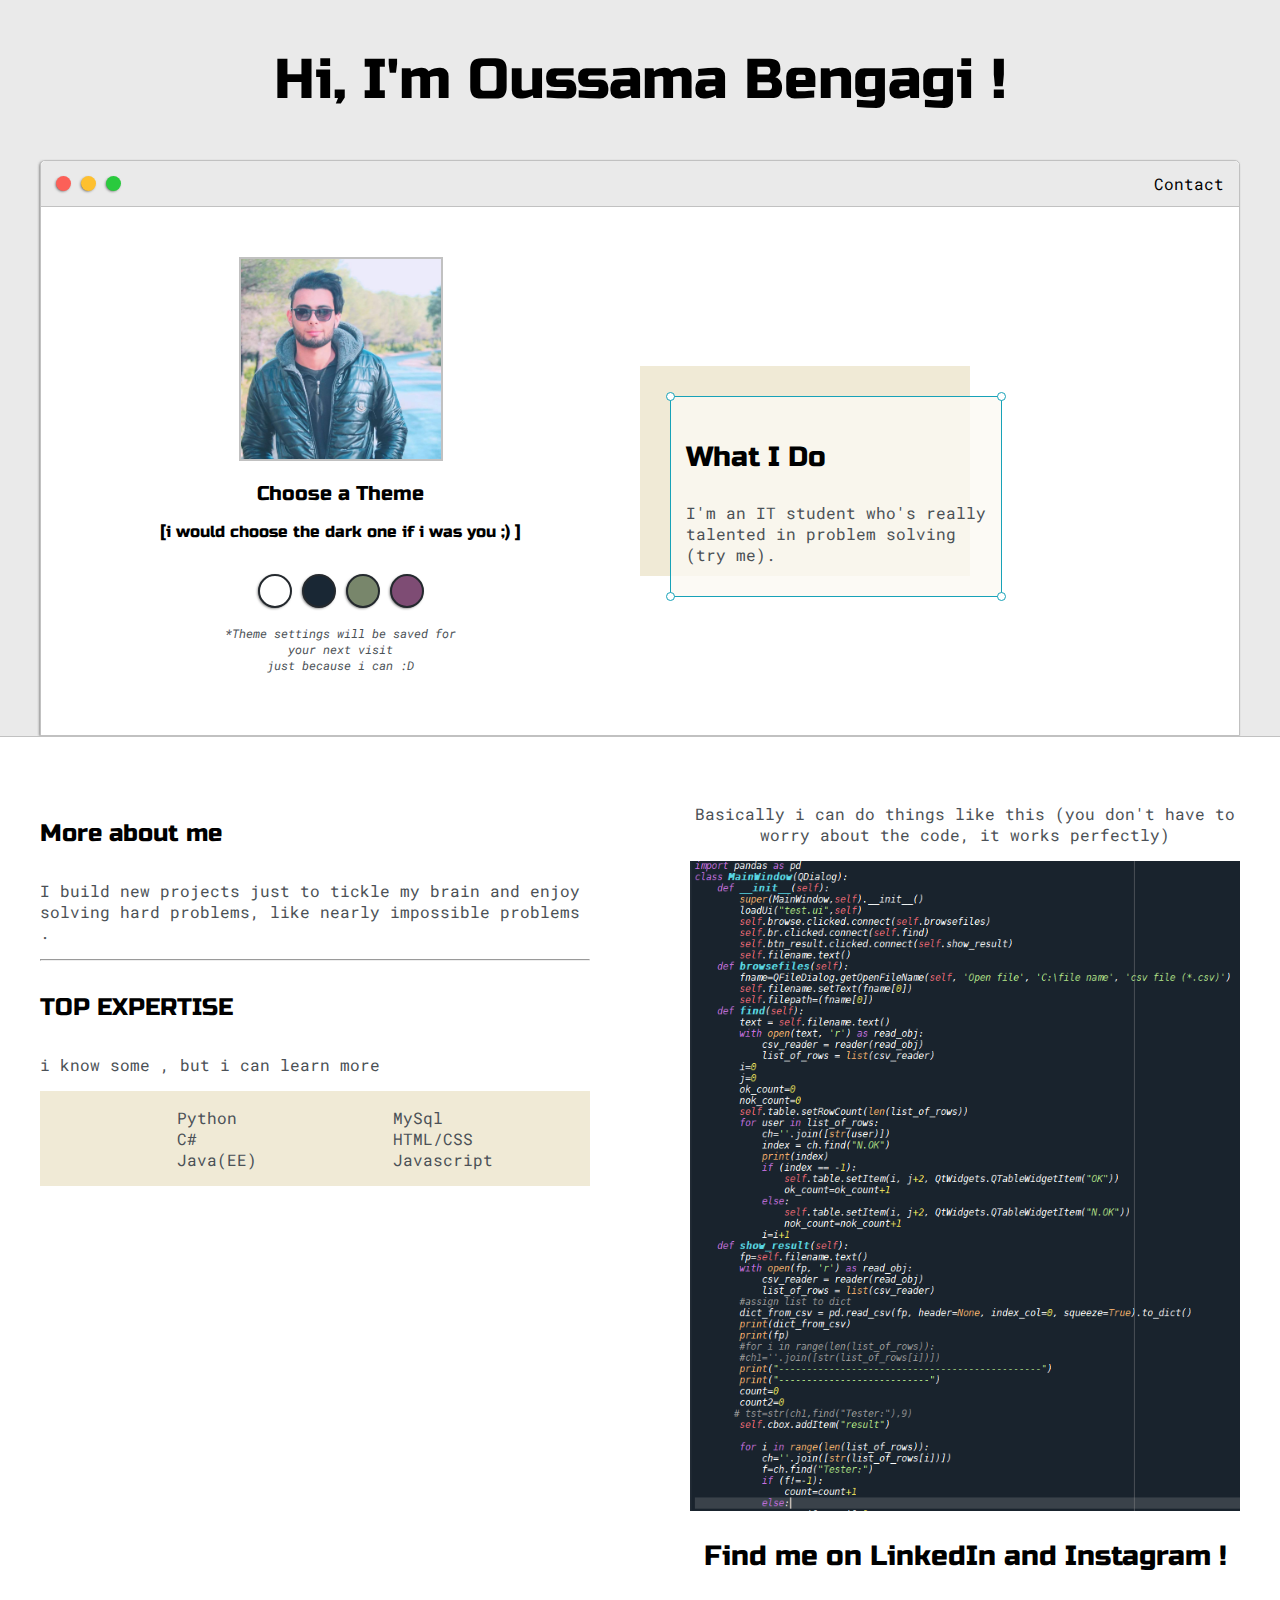
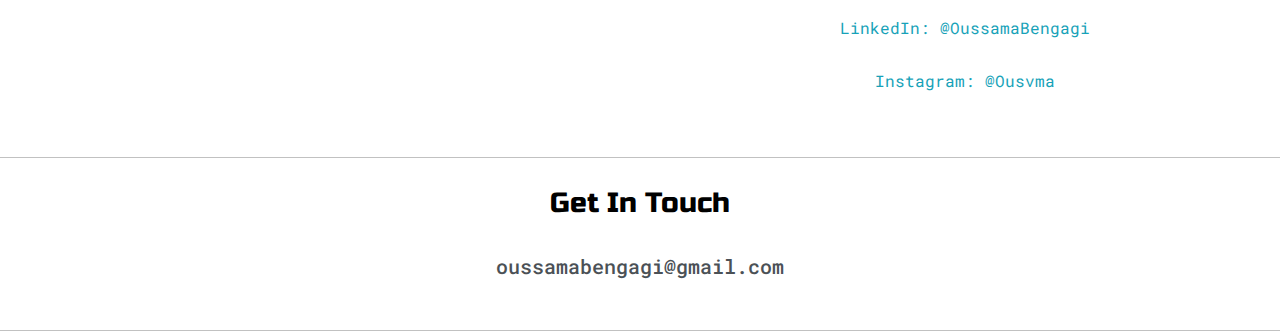
==== index.html @ fb8c793b "added display animation and delay" ====
<!DOCTYPE html>
<html>
<head>
	<title>Oussama</title>


	<meta name="viewport" content="width=device-width, initial-scale=1, maximum-scale=1, minimum-scale=1" />

	<link href="https://fonts.googleapis.com/css2?family=Russo+One&display=swap" rel="stylesheet">

	<link href="https://fonts.googleapis.com/css2?family=Roboto+Mono:wght@500&family=Russo+One&display=swap" rel="stylesheet">

	<link rel="stylesheet" type="text/css" href="default.css">
	<link rel="stylesheet" type="text/css" href="loading">
	<link id="theme-style" rel="stylesheet" type="text/css" href="">
</head>
<body>
	<div class="loading">
		<div class="circle"></div>
		<div class="circle"></div>
		<div class="circle"></div>
		<div class="circle"></div>
	  </div>

	<section class="s1">
		<div class="main-container">
			<div class="greeting-wrapper">
				<h1>Hi, I'm Oussama Bengagi !</h1>
			</div>


			<div class="intro-wrapper">
				<div class="nav-wrapper">

					
					<a href="index.html">
						<div class="dots-wrapper">
							<div id="dot-1" class="browser-dot"></div>
							<div id="dot-2" class="browser-dot"></div>
							<div id="dot-3" class="browser-dot"></div>
						</div>
					</a>
					

					<ul id="navigation">
						<li><a href="index.html#contact">Contact</a></li>

					</ul>
				</div>

				<div class="left-column">
					<img id="profile_pic" src="images/ouss.jpg">
					<h5 style="text-align: center;line-height: 0;">Choose a Theme </h5>
                    <h6 style="text-align: center;line-height: 0;"> [i would choose the dark one if i was you ;) ]</h6>

					<div id="theme-options-wrapper">
						<div data-mode="light" id="light-mode" class="theme-dot"></div>
						<div data-mode="blue" id="blue-mode" class="theme-dot"></div>
						<div data-mode="green" id="green-mode" class="theme-dot"></div>
						<div data-mode="purple" id="purple-mode" class="theme-dot"></div>
					</div>

					<p id="settings-note">*Theme settings will be saved for<br>your next visit<br>just because i can :D </p>
				</div>

				<div class="right-column">

					<div id="preview-shadow">
						<div id="preview">
							<div id="corner-tl" class="corner"></div>
							<div id="corner-tr" class="corner"></div>
							<h3>What I Do</h3>
							<p>I'm an IT student who's really talented in problem solving (try me).</p>
							<div id="corner-br" class="corner"></div>
							<div id="corner-bl" class="corner"></div>
						</div>
					</div>
				</div>
			</div>
		</div>
	</section>

	<section class="s2">
		<div class="main-container">

			<div class="about-wrapper">
				<div class="about-me">
					<h4>More about me</h4>

					<p>I build new projects just to tickle my brain and enjoy solving hard problems, like nearly impossible problems .</p>

					


					<hr>

					<h4>TOP EXPERTISE</h4>

					<p>i know some , but i can learn more  </p>

					<div id="skills">
						<ul>
							<li>Python</li>
							<li>C#</li>
							<li>Java(EE)</li>
							
						</ul>

						<ul>
							
							<li>MySql</li>
							
							
							<li>HTML/CSS</li>
                            <li>Javascript</li>
						</ul>

					</div>

				</div>


				
				<div class="social-links">
                    <p>Basically i can do things like this (you don't have to worry about the code, it works perfectly)</p>
					<img id="social_img" src="images/code.PNG">
					<h3>Find me on LinkedIn and Instagram !</h3>
					<p><a target="_blank" href="https://www.linkedin.com/in/oussamabengagi/"  >LinkedIn: @OussamaBengagi</a></p>
					<p><a target="_blank" href="https://instagram.com/ousvma">Instagram: @Ousvma</a></p>
				</div>
			</div>

		</div>
	</section>

	

	<section class="s2">
		<div class="main-container">
            <a name="contact"></a>
			<h3 style="text-align: center;">Get In Touch</h3>
            <h5><p style="text-align: center;">oussamabengagi@gmail.com</p></h5>
            <br>
		</div>
        
	</section> 

	<script type="text/javascript" src="script.js"></script>
	<script>
		let loader = document.querySelector('.loading');

		window.addEventListener('load',function()
		{
			//loader.style.display = 'none';
			loader.parentElement.removeChild(loader);
		});
	</script>
</body>
</html>
---- default.css ----
:root{
	--mainColor:#eaeaea;
	--secondaryColor:#fff;

	--borderColor:#c1c1c1;

	--mainText:black;
	--secondaryText:#4b5156;

	--themeDotBorder:#24292e;

	--previewBg:rgb(251, 249, 243, 0.8);
	--previewShadow:#f0ead6;


	--buttonColor:black;


}


html, body{
	padding: 0;
	margin: 0;
	scroll-behavior: smooth;
}

body *{
	transition: 0.3s;
}


h1, h2, h3, h4, h5, h6, strong{
	color: var(--mainText);
	font-family: 'Russo One', sans-serif;
	font-weight: 500;
}

p, li, span, label, input, textarea{
	color: var(--secondaryText);
	font-family: 'Roboto Mono', monospace;
}

a{
	text-decoration: none;
	color:#17a2b8;
}

ul{
	list-style: none;
}

h1 { font-size: 56px;}
h2 { font-size: 36px;}
h3 { font-size: 28px;}
h4 { font-size: 24px;}
h5 { font-size: 20px;}
h6 { font-size: 16px;}


.s1{
	background-color: var(--mainColor);
	border-bottom:1px solid var(--borderColor);
	overflow:auto;
}

.s2{
	background-color: var(--secondaryColor);
	border-bottom:1px solid var(--borderColor);
	overflow:auto;
}




.main-container{
	width: 1200px;
	margin: 0 auto;
}


.greeting-wrapper{
	display: grid;
	text-align: center;
	align-content: center;
	min-height: 10em;

}

.intro-wrapper{
	background-color: var(--secondaryColor);
	border:1px solid var(--borderColor);
	border-radius:5px 5px 0 0;


	-webkit-box-shadow: -1px 1px 3px -1px rgba(0,0,0,0.75);
	-moz-box-shadow: -1px 1px 3px -1px rgba(0,0,0,0.75);
	box-shadow: -1px 1px 3px -1px rgba(0,0,0,0.75);

	display: grid;
	grid-template-columns: 1fr 1fr;
	grid-template-areas: 
		'nav-wrapper nav-wrapper'
		'left-column right-column'
	;
}


.nav-wrapper{
	border-radius:5px 5px 0 0;
	grid-area:nav-wrapper;
	border-bottom: 1px solid var(--borderColor);
	display: flex;
	justify-content: space-between;
	align-items: center;
	background-color: var(--mainColor);
}

#navigation a{
	color:var(--mainText);
}


#navigation{
	margin:0;
	padding: 10px;
}

#navigation li{
	display: inline-block;
	margin-right: 5px;
	margin-left:5px;
}

.dots-wrapper{
	display: flex;
	padding: 10px;
}

#dot-1{
	background-color:  #FC6058;
}

#dot-2{
	background-color:  #FEC02F;
}

#dot-3{
	background-color:  #2ACA3E;
}

.browser-dot{
	background-color: black;
	height: 15px;
	width: 15px;
	border-radius: 50%;
	margin: 5px;

	-webkit-box-shadow: -1px 1px 3px -1px rgba(0,0,0,0.75);
	-moz-box-shadow: -1px 1px 3px -1px rgba(0,0,0,0.75);
	box-shadow: -1px 1px 3px -1px rgba(0,0,0,0.75);

}


.left-column{
	grid-area: left-column;
	padding-top:50px;
	padding-bottom: 50px;
}

#profile_pic{
	display: block;
	margin:0 auto;

	height: 200px;
	width: 200px;
	object-fit: cover;
	border:2px solid var(--borderColor);
}


#theme-options-wrapper{
	display: flex;
	justify-content: center;
}

.theme-dot{
	height: 30px;
	width: 30px;
	background-color: black;
	border-radius: 50%;

	margin: 5px;
	border:2px solid var(--themeDotBorder);

	-webkit-box-shadow: -1px 1px 3px -1px rgba(0,0,0,0.75);
	-moz-box-shadow: -1px 1px 3px -1px rgba(0,0,0,0.75);
	box-shadow: -1px 1px 3px -1px rgba(0,0,0,0.75);

	cursor: pointer;
}


.theme-dot:hover{
	border-width: 5px;
}


#light-mode{
	background-color: #fff;
}

#blue-mode{
	background-color: #192734;
}

#green-mode{
	background-color: #78866b;
}

#purple-mode{
	background-color: #7E4C74;
}

#settings-note{
	font-size: 12px;
	font-style: italic;
	text-align: center;
}

.right-column{
	grid-area: right-column;
	display: grid;
	align-content: center;

	padding-top: 50px;
	padding-bottom: 50px;
}


#preview-shadow{
	background-color: var(--previewShadow);
	max-width: 300px;
	height: 180px;
	padding-left: 30px;
	padding-top: 30px;
}

#preview{
	width: 300px;
	border:1.5px solid #17a2b8;
	background-color: var(--previewBg);
	padding:15px;
	position: relative;
}

.corner{
	width:7px;
	height: 7px;
	border-radius: 50%;
	border:1.5px solid #17a2b8;
	background-color: #fff;
	position: absolute;
}

#corner-tl{
	top:-5px;
	left: -5px
}

#corner-tr{
	top:-5px;
	right: -5px
}


#corner-br{
	bottom:-5px;
	right: -5px
}


#corner-bl{
	bottom:-5px;
	left: -5px
}

.about-wrapper{
	display: grid;
	grid-template-columns: repeat(auto-fit, minmax(320px, 1fr));
	padding-bottom: 50px;
	padding-top: 50px;
	gap:100px;
}


#skills{
	display: flex;
	justify-content: space-evenly;
	background-color: var(--previewShadow);
}

.social-links{
	display: grid;
	align-content: center;
	text-align: center;
}

#social_img{
	width: 100%;
}


.post-wrapper{
	display: grid;
	grid-template-columns: repeat(auto-fit, 320px);
	gap:20px;
	justify-content: center;
	padding-bottom: 50px;
}

.post{
	border:1px solid var(--borderColor);
	-webkit-box-shadow: -2px 7px 21px -9px rgba(0,0,0,0.75);
	-moz-box-shadow: -2px 7px 21px -9px rgba(0,0,0,0.75);
	box-shadow: -2px 7px 21px -9px rgba(0,0,0,0.75);
}

.thumbnail{
	display: block;
	width: 100%;
	height:180px;
	object-fit: cover;
}

.post-preview{
	background-color: #fff;
	padding:15px;
}

.post-title{
	color:black;
	margin: 0;
}

.post-intro{
	color:#4b5156;
	font-size: 14px;
}


#contact-form{
	display: block;
	max-width: 600px;
	margin: 0 auto;
	border: 1px solid var(--borderColor);
	padding: 15px;
	border-radius: 5px;
	background-color: var(--mainColor);
	margin-bottom: 50px;

}

#contact-form label{
	line-height: 2.7em;
}

#contact-form textarea{
	min-height: 100px;
	font-size: 14px;
}


.input-field{
	width: 100%;
	padding-top: 10px;
	padding-bottom:10px; 
	background-color: var(--secondaryColor);
	border-radius: 5px;
	border:1px solid var(--borderColor);
	font-size: 14px;
}


#submit-btn{
	margin-top: 10px;
	width: 100%;
	padding-top: 10px;
	padding-bottom:10px; 
	color: #fff;
	background-color: var(--buttonColor);
	border:none;
}


@media screen and (max-width: 1200px){
	.main-container{
		width: 95%;
	}

}

@media screen and (max-width: 800px){
	.intro-wrapper{
		grid-template-columns: 1fr;
		grid-template-areas: 
			'nav-wrapper'
			'left-column'
			'right-column'
		;
	}

	.right-column{
		justify-content: center;
	}

}

@media screen and (max-width: 400px){
	#preview-shadow{
		max-width: 280px;
		height: 180px;
		padding-left: 10px;
		padding-top: 10px;
	}

	#preview{
		width: 280px;

	}

}




.loading {
	position: absolute;
	top: 50%;
	left: 50%;
	transform: translate(-50%, -50%);
	width: 240px;
	
	animation-name: beesandbombs;
	animation-duration: 4s;
	animation-iteration-count: infinite;
	animation-timing-function: cubic-bezier(0.82, 0.01, 0.15, 1.01);
  }
  .loading .circle {
	position: relative;
	background: white;
	width: 100px;
	height: 100px;
	border-radius: 100%;
	margin: 10px;
	float: right;
	animation-name: beesandbombscircle;
	animation-duration: 4s;
	animation-iteration-count: infinite;
	animation-timing-function: cubic-bezier(0.82, 0.01, 0.15, 1.01);
  }
  .loading .circle:before {
	content: "";
	position: absolute;
	background: #2980b9;
	width: 50px;
	height: 50px;
	animation-name: beesandbombscirclebox;
	animation-duration: 4s;
	animation-iteration-count: infinite;
	animation-timing-function: cubic-bezier(0.82, 0.01, 0.15, 1.01);
  }
  .loading .circle:nth-child(1)::before {
	left: 0;
	bottom: 0;
	border-bottom-left-radius: 40px;
  }
  .loading .circle:nth-child(2)::before {
	right: 0;
	bottom: 0;
	border-bottom-right-radius: 40px;
  }
  .loading .circle:nth-child(3)::before {
	top: 0;
	left: 0;
	border-top-left-radius: 40px;
  }
  .loading .circle:nth-child(4)::before {
	top: 0;
	right: 0;
	border-top-right-radius: 40px;
  }
  .loading:before {
	content: "";
	position: absolute;
	width: 120px;
	height: 120px;
	background: #2980b9;
	top: 50%;
	left: 50%;
	z-index: 1;
	transform: translate(-50%, -50%);
	animation-name: beesandbombsrev;
	animation-duration: 4s;
	animation-iteration-count: infinite;
	animation-timing-function: cubic-bezier(0.82, 0.01, 0.15, 1.01);
  }
  @keyframes beesandbombs {
	0% {
	  transform: translate(-50%, -50%) rotate(0deg);
	}
	50% {
	  transform: translate(-50%, -50%) rotate(90deg);
	}
	100% {
	  transform: translate(-50%, -50%) rotate(0deg);
	}
  }
  @keyframes beesandbombsrev {
	0% {
	  transform: translate(-50%, -50%) rotate(0deg);
	}
	50% {
	  transform: translate(-50%, -50%) rotate(90deg);
	}
	52% {
	  visibility: hidden;
	}
	100% {
	  transform: translate(-50%, -50%) rotate(0deg);
	  visibility: hidden;
	}
  }
  @keyframes beesandbombscircle {
	0% {
	  transform: rotate(0deg);
	}
	50% {
	  transform: rotate(0deg);
	}
	100% {
	  transform: rotate(-360deg);
	}
  }
  @keyframes beesandbombscirclebox {
	0% {
	  visibility: hidden;
	}
	50% {
	  visibility: hidden;
	}
	51% {
	  visibility: visible;
	}
	100% {
	  visibility: visible;
	}
  }
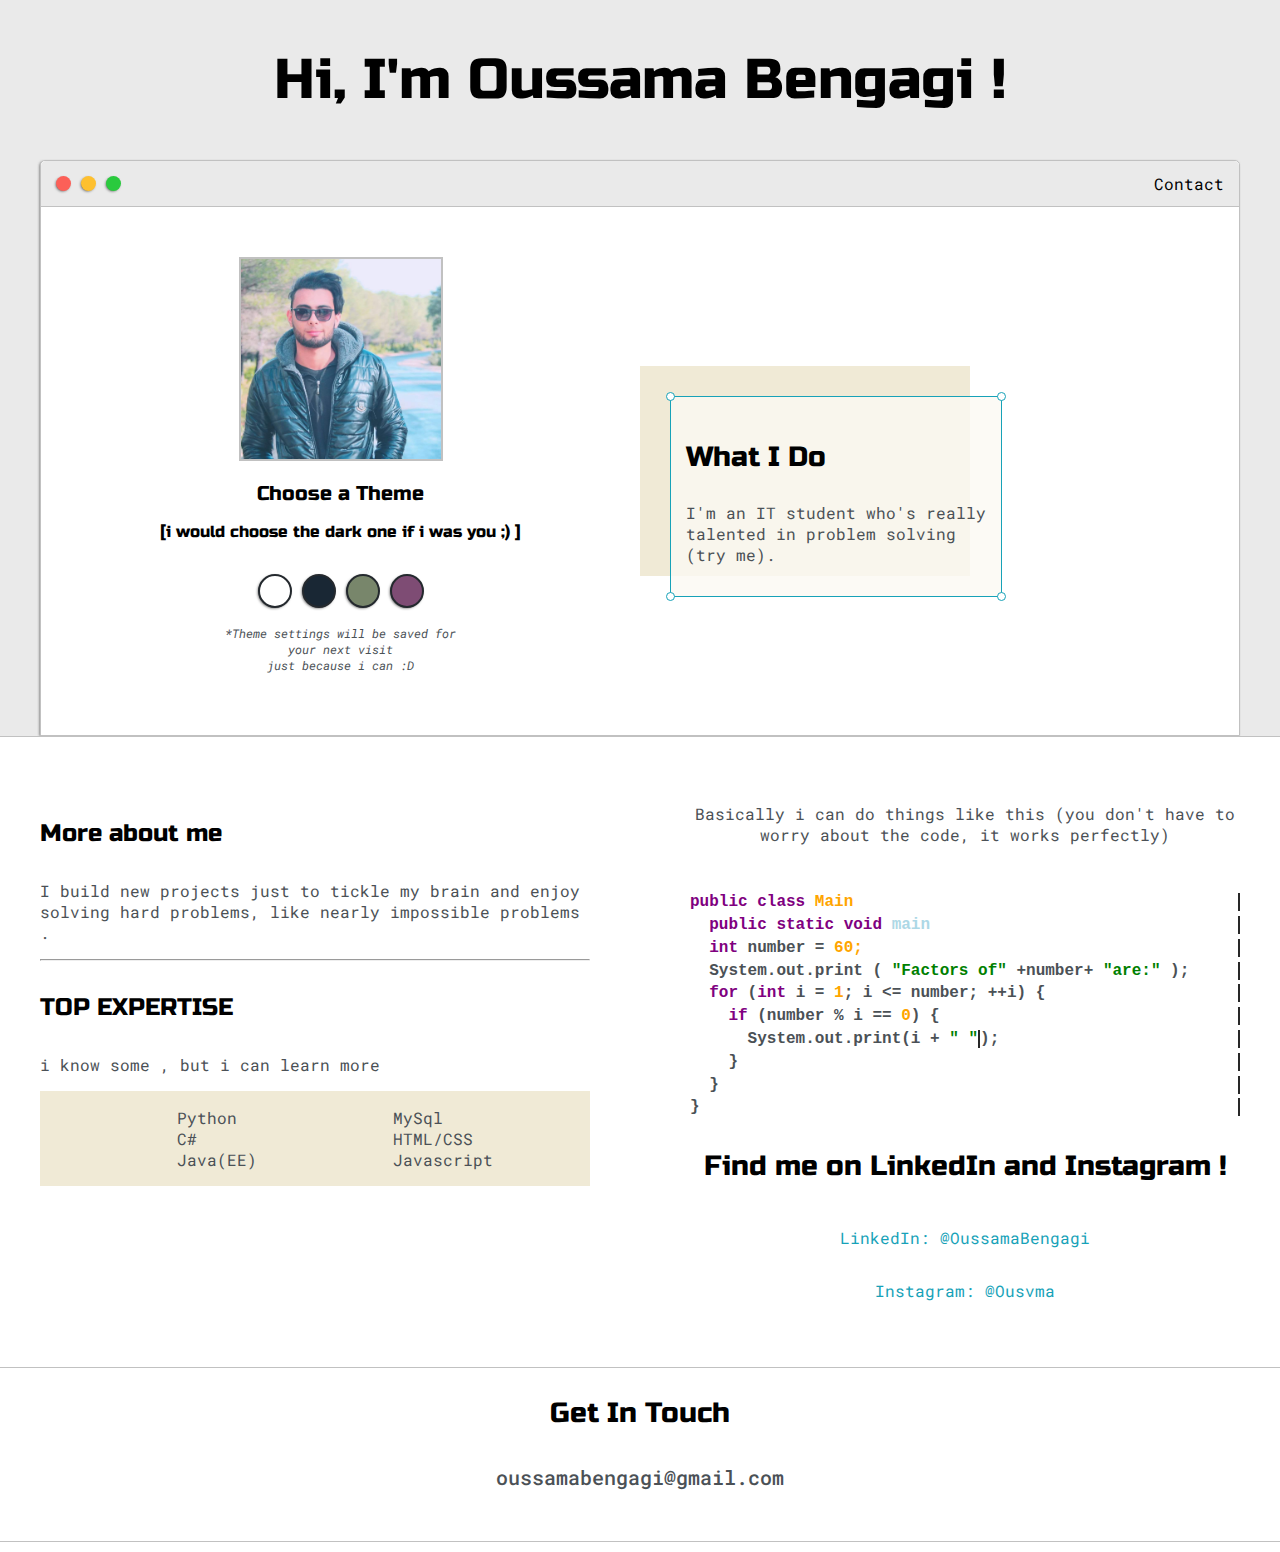
==== commit d94f184e: "added console code animation" ====
--- a/index.html
+++ b/index.html
@@ -15,12 +15,7 @@
 	<link id="theme-style" rel="stylesheet" type="text/css" href="">
 </head>
 <body>
-	<div class="loading">
-		<div class="circle"></div>
-		<div class="circle"></div>
-		<div class="circle"></div>
-		<div class="circle"></div>
-	  </div>
+	
 
 	<section class="s1">
 		<div class="main-container">
@@ -123,7 +118,25 @@
 				
 				<div class="social-links">
                     <p>Basically i can do things like this (you don't have to worry about the code, it works perfectly)</p>
-					<img id="social_img" src="images/code.PNG">
+					<div class="wrapper" align="left">
+						<p class="line__1" style="color: purple;">public class <b class="line_f" style="color: orange;">Main</b> <b style="color: white;" class="line_f"> &nbsp; {</b></p>
+						<p class="line__2" style="color: purple;">    &nbsp;  public static void <b class="line_f" style="color: #ADD8E6;">main</b> <b style="color: white;" class="line_f"> (String[] args) { </b></p>
+						<p class="line__3"> &nbsp;   <b style="color: purple;" class="line_f">int</b>  number = <b style="color: orange;" class="line_f">60;</b></p>
+						<p class="line__4"> &nbsp;  System.out.print (<b style="color:green;" class="line_f"> "Factors of" </b> +number+ <b style="color:green;" class="line_f">"are:"</b> );</p>
+						<p class="line__5">&nbsp; <b style="color: purple;" class="line_f">for</b> (<b style="color: purple;" class="line_f">int</b> i = <b style="color: orange;" class="line_f">1</b>; i <= number; ++i) {</p>
+						<p class="line__2"> &nbsp; &nbsp; <b style="color: purple;" class="line_f">if</b> (number % i == <b style="color: orange;" class="line_f">0</b>) {</p>
+						<p class="line__2">&nbsp; &nbsp; &nbsp; System.out.print(i + <b style="color: green;" class="line__3">" "</b>);</p>
+						<p class="line__2">&nbsp; &nbsp; }</p>
+						<p class="line__2">&nbsp; }</p>
+						<p class="line__2">}</p>	
+						</div>
+
+					
+					
+
+
+					
+					
 					<h3>Find me on LinkedIn and Instagram !</h3>
 					<p><a target="_blank" href="https://www.linkedin.com/in/oussamabengagi/"  >LinkedIn: @OussamaBengagi</a></p>
 					<p><a target="_blank" href="https://instagram.com/ousvma">Instagram: @Ousvma</a></p>
@@ -155,5 +168,6 @@
 			loader.parentElement.removeChild(loader);
 		});
 	</script>
+	<script src="https://google-code-prettify.googlecode.com/svn/loader/run_prettify.js"></script>
 </body>
 </html>
--- a/default.css
+++ b/default.css
@@ -435,125 +435,183 @@
 
 
 
-.loading {
-	position: absolute;
-	top: 50%;
-	left: 50%;
-	transform: translate(-50%, -50%);
-	width: 240px;
+
+
+
+
+
+  
+@import url("https://fonts.googleapis.com/css2?family=Major+Mono+Display&display=swap");
+
+
+
+.wrapper {
+  margin-top: 5%;
+  width: 100%;
+  height: 100%;
+}
+
+.line__1,
+.line__2,.line__3,.line__4,.line__5,.line_f {
+  white-space: nowrap; /* keep text in one line */
+  overflow: hidden; /* hide text behind the cursor */
+  margin: 0.3rem auto;
+  font-family: "Major Mono Display", monospace;
+  font-size: 1rem;
+  font-weight: bold;
+}
+
+
+.line_f {
 	
-	animation-name: beesandbombs;
-	animation-duration: 4s;
-	animation-iteration-count: infinite;
-	animation-timing-function: cubic-bezier(0.82, 0.01, 0.15, 1.01);
-  }
-  .loading .circle {
-	position: relative;
-	background: white;
-	width: 100px;
-	height: 100px;
-	border-radius: 100%;
-	margin: 10px;
-	float: right;
-	animation-name: beesandbombscircle;
-	animation-duration: 4s;
-	animation-iteration-count: infinite;
-	animation-timing-function: cubic-bezier(0.82, 0.01, 0.15, 1.01);
-  }
-  .loading .circle:before {
-	content: "";
-	position: absolute;
-	background: #2980b9;
-	width: 50px;
-	height: 50px;
-	animation-name: beesandbombscirclebox;
-	animation-duration: 4s;
-	animation-iteration-count: infinite;
-	animation-timing-function: cubic-bezier(0.82, 0.01, 0.15, 1.01);
-  }
-  .loading .circle:nth-child(1)::before {
-	left: 0;
-	bottom: 0;
-	border-bottom-left-radius: 40px;
-  }
-  .loading .circle:nth-child(2)::before {
-	right: 0;
-	bottom: 0;
-	border-bottom-right-radius: 40px;
-  }
-  .loading .circle:nth-child(3)::before {
-	top: 0;
-	left: 0;
-	border-top-left-radius: 40px;
-  }
-  .loading .circle:nth-child(4)::before {
-	top: 0;
-	right: 0;
-	border-top-right-radius: 40px;
-  }
-  .loading:before {
-	content: "";
-	position: absolute;
-	width: 120px;
-	height: 120px;
-	background: #2980b9;
-	top: 50%;
-	left: 50%;
-	z-index: 1;
-	transform: translate(-50%, -50%);
-	animation-name: beesandbombsrev;
-	animation-duration: 4s;
-	animation-iteration-count: infinite;
-	animation-timing-function: cubic-bezier(0.82, 0.01, 0.15, 1.01);
-  }
-  @keyframes beesandbombs {
-	0% {
-	  transform: translate(-50%, -50%) rotate(0deg);
-	}
-	50% {
-	  transform: translate(-50%, -50%) rotate(90deg);
-	}
-	100% {
-	  transform: translate(-50%, -50%) rotate(0deg);
-	}
-  }
-  @keyframes beesandbombsrev {
-	0% {
-	  transform: translate(-50%, -50%) rotate(0deg);
-	}
-	50% {
-	  transform: translate(-50%, -50%) rotate(90deg);
-	}
-	52% {
-	  visibility: hidden;
-	}
-	100% {
-	  transform: translate(-50%, -50%) rotate(0deg);
-	  visibility: hidden;
-	}
-  }
-  @keyframes beesandbombscircle {
-	0% {
-	  transform: rotate(0deg);
-	}
-	50% {
-	  transform: rotate(0deg);
-	}
-	100% {
-	  transform: rotate(-360deg);
-	}
-  }
-  @keyframes beesandbombscirclebox {
-	0% {
-	  visibility: hidden;
-	}
-	50% {
-	  visibility: hidden;
-	}
-	51% {
-	  visibility: visible;
-	}
-	100% {
-	  visibility: visible;
+  
+	/* define animation types for text + cursor */
+	animation: animated-text__2 2s steps(30, end) 1s 1 normal both,
+	  animated-cursor__2 900ms steps(30, end) 2;
+	-webkit-animation-delay: 7s;
+	animation-delay: 3s;
+  }
+
+
+.line__1 {
+  border-right: 2px solid rgba(17, 17, 17, 0.9);
+
+  /* define animation types for text + cursor */
+  animation: animated-text__1 2s steps(30, end) 1s 1 normal both,
+    animated-cursor__1 900ms steps(30, end) 2;
+}
+
+.line__2 {
+  border-right: 2px solid rgba(17, 17, 17, 0.9);
+
+  /* define animation types for text + cursor */
+  animation: animated-text__2 2s steps(30, end) 1s 1 normal both,
+    animated-cursor__2 900ms steps(30, end) 2;
+  -webkit-animation-delay: 7s;
+  animation-delay: 2s;
+}
+
+
+.line__3 {
+	border-right: 2px solid rgba(17, 17, 17, 0.9);
+  
+	/* define animation types for text + cursor */
+	animation: animated-text__2 2s steps(30, end) 1s 1 normal both,
+	  animated-cursor__2 900ms steps(30, end) 2;
+	-webkit-animation-delay: 7s;
+	animation-delay: 3s;
+  }
+
+
+  .line__4 {
+	border-right: 2px solid rgba(17, 17, 17, 0.9);
+  
+	/* define animation types for text + cursor */
+	animation: animated-text__2 2s steps(30, end) 1s 1 normal both,
+	  animated-cursor__2 900ms steps(30, end) 2;
+	-webkit-animation-delay: 7s;
+	animation-delay: 4s;
+  }
+
+
+  .line__5 {
+	border-right: 2px solid rgba(17, 17, 17, 0.9);
+  
+	/* define animation types for text + cursor */
+	animation: animated-text__2 2s steps(30, end) 1s 1 normal both,
+	  animated-cursor__2 900ms steps(30, end) infinite;
+	-webkit-animation-delay: 7s;
+	animation-delay: 5s;
+  }
+
+
+
+
+
+@keyframes animated-cursor__1 {
+  from {
+    border-right-color: rgba(17, 17, 17, 0.9);
+  }
+  to {
+    border-right-color: rgba(255, 255, 255, 0.8);
+  }
+}
+
+@keyframes animated-cursor__2 {
+  from {
+    border-right-color: rgba(17, 17, 17, 0.9);
+  }
+  to {
+    border-right-color: rgba(255, 255, 255, 0.8);
+  }
+}
+
+@keyframes animated-cursor__3 {
+	from {
+	  border-right-color: rgba(17, 17, 17, 0.9);
+	}
+	to {
+	  border-right-color: rgba(255, 255, 255, 0.8);
+	}
+  }
+
+  @keyframes animated-cursor__4 {
+	from {
+	  border-right-color: rgba(17, 17, 17, 0.9);
+	}
+	to {
+	  border-right-color: rgba(255, 255, 255, 0.8);
+	}
+  }
+
+  @keyframes animated-cursor__5 {
+	from {
+	  border-right-color: rgba(17, 17, 17, 0.9);
+	}
+	to {
+	  border-right-color: rgba(255, 255, 255, 0.8);
+	}
+
+  }
+
+@keyframes animated-text__1 {
+  from {
+    width: 0;
+  }
+  to {
+    width: 30rem;
+  }
+}
+
+@keyframes animated-text__2 {
+  from {
+    width: 0;
+  }
+  to {
+    width: 29rem;
+  }
+}
+@keyframes animated-text__3 {
+	from {
+	  width: 0;
+	}
+	to {
+	  width: 29rem;
+	}
+  }
+  @keyframes animated-text__4 {
+	from {
+	  width: 0;
+	}
+	to {
+	  width: 29rem;
+	}
+  }
+  @keyframes animated-text__5 {
+	from {
+	  width: 0;
+	}
+	to {
+	  width: 29rem;
 	}
   }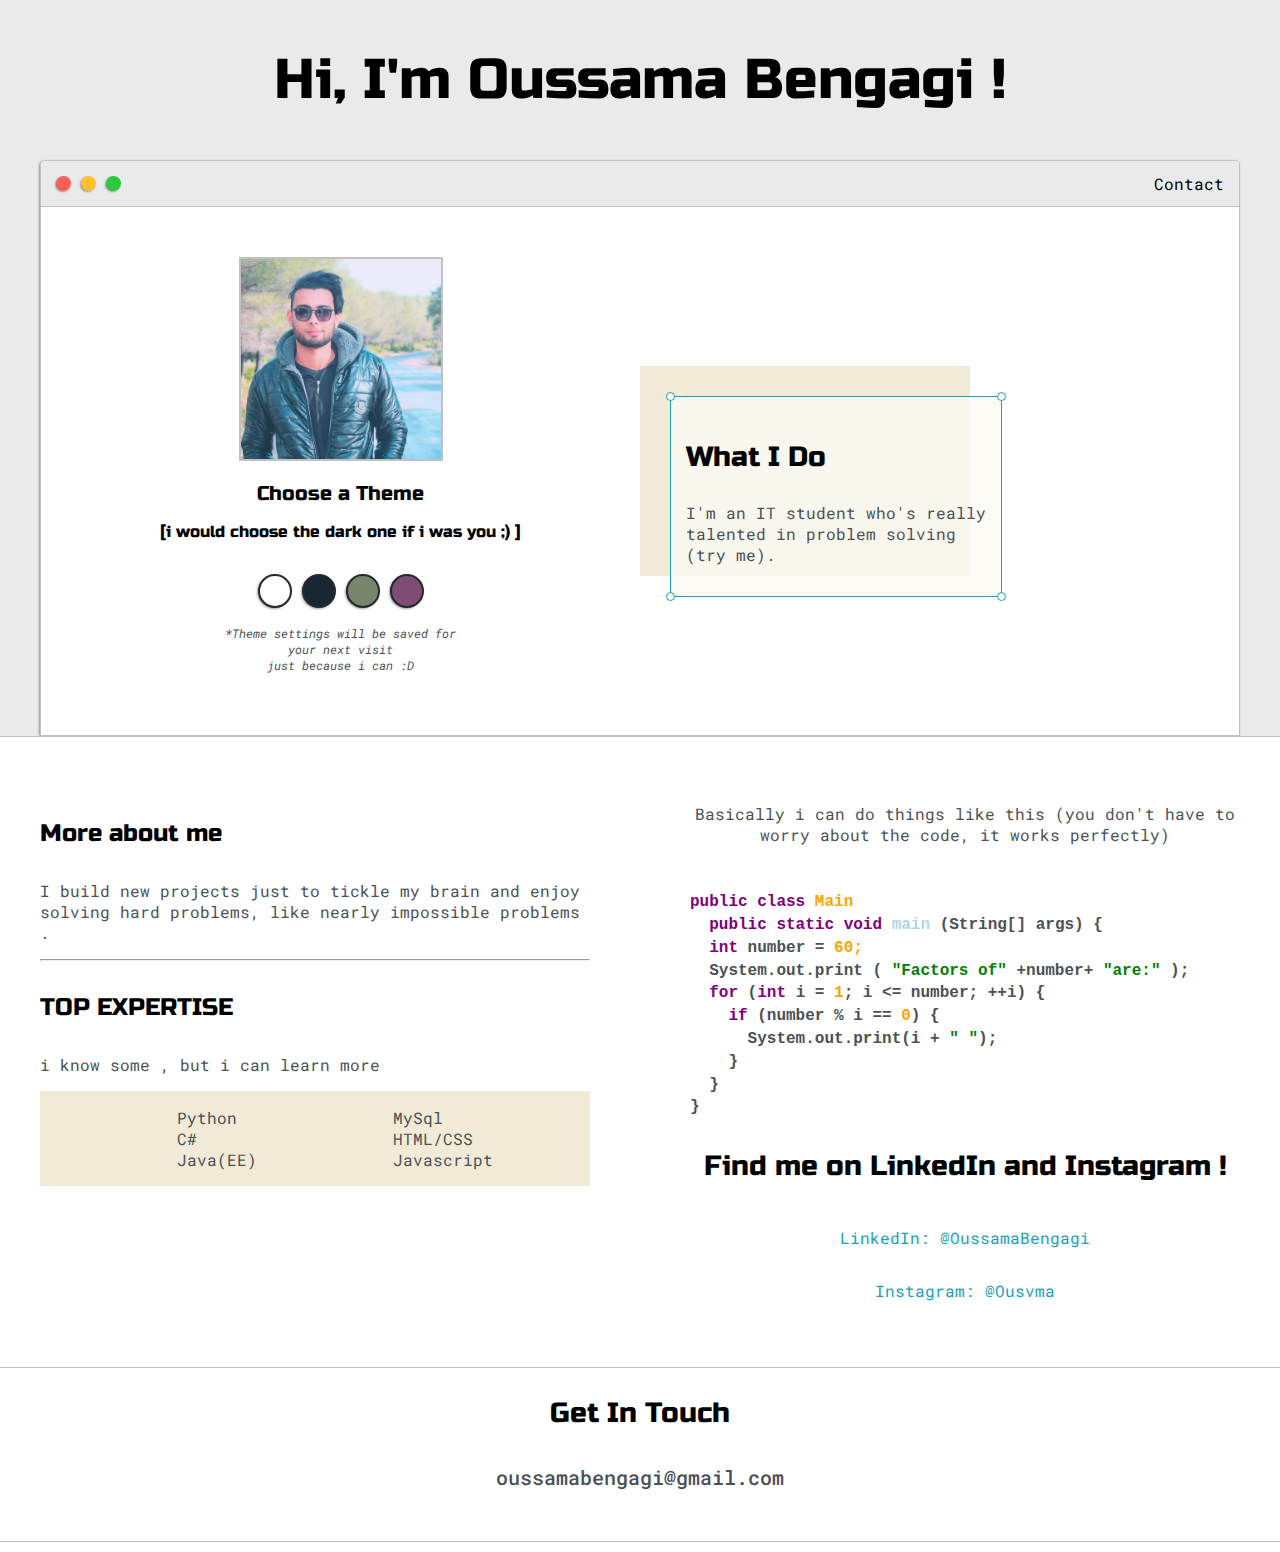
==== commit 18f454b4: "added icon and changed animation" ====
--- a/index.html
+++ b/index.html
@@ -9,6 +9,7 @@
 	<link href="https://fonts.googleapis.com/css2?family=Russo+One&display=swap" rel="stylesheet">
 
 	<link href="https://fonts.googleapis.com/css2?family=Roboto+Mono:wght@500&family=Russo+One&display=swap" rel="stylesheet">
+	<link rel="icon" href="images/code.ico">
 
 	<link rel="stylesheet" type="text/css" href="default.css">
 	<link rel="stylesheet" type="text/css" href="loading">
@@ -119,16 +120,16 @@
 				<div class="social-links">
                     <p>Basically i can do things like this (you don't have to worry about the code, it works perfectly)</p>
 					<div class="wrapper" align="left">
-						<p class="line__1" style="color: purple;">public class <b class="line_f" style="color: orange;">Main</b> <b style="color: white;" class="line_f"> &nbsp; {</b></p>
-						<p class="line__2" style="color: purple;">    &nbsp;  public static void <b class="line_f" style="color: #ADD8E6;">main</b> <b style="color: white;" class="line_f"> (String[] args) { </b></p>
-						<p class="line__3"> &nbsp;   <b style="color: purple;" class="line_f">int</b>  number = <b style="color: orange;" class="line_f">60;</b></p>
-						<p class="line__4"> &nbsp;  System.out.print (<b style="color:green;" class="line_f"> "Factors of" </b> +number+ <b style="color:green;" class="line_f">"are:"</b> );</p>
-						<p class="line__5">&nbsp; <b style="color: purple;" class="line_f">for</b> (<b style="color: purple;" class="line_f">int</b> i = <b style="color: orange;" class="line_f">1</b>; i <= number; ++i) {</p>
-						<p class="line__2"> &nbsp; &nbsp; <b style="color: purple;" class="line_f">if</b> (number % i == <b style="color: orange;" class="line_f">0</b>) {</p>
-						<p class="line__2">&nbsp; &nbsp; &nbsp; System.out.print(i + <b style="color: green;" class="line__3">" "</b>);</p>
-						<p class="line__2">&nbsp; &nbsp; }</p>
-						<p class="line__2">&nbsp; }</p>
-						<p class="line__2">}</p>	
+						<p class="line1" style="color: purple;">public class <b class="line1" style="color: orange;">Main</b> <b style="color: white;" class="line1"> &nbsp; {</b></p>
+						<p class="line2" >    &nbsp; <b style="color: purple;">public static void </b> <b class="line2" style="color: #ADD8E6;">main</b> <b  class="line2"> (String[] args) { </b></p>
+						<p class="line3"> &nbsp;   <b style="color: purple;" class="line3">int</b>  number = <b style="color: orange;" class="line3">60;</b></p>
+						<p class="line4"> &nbsp;  System.out.print (<b style="color:green;" class="line4"> "Factors of" </b> +number+ <b style="color:green;" class="line4">"are:"</b> );</p>
+						<p class="line5">&nbsp; <b style="color: purple;" class="line5">for</b> (<b style="color: purple;" class="line5">int</b> i = <b style="color: orange;" class="line5">1</b>; i <= number; ++i) {</p>
+						<p class="line6"> &nbsp; &nbsp; <b style="color: purple;" class="line6">if</b> (number % i == <b style="color: orange;" class="line6">0</b>) {</p>
+						<p class="line7">&nbsp; &nbsp; &nbsp; System.out.print(i + <b style="color: green;" class="line7">" "</b>);</p>
+						<p class="line8">&nbsp; &nbsp; }</p>
+						<p class="line9">&nbsp; }</p>
+						<p class="line10">}</p>	
 						</div>
 
 					
@@ -159,15 +160,7 @@
 	</section> 
 
 	<script type="text/javascript" src="script.js"></script>
-	<script>
-		let loader = document.querySelector('.loading');
-
-		window.addEventListener('load',function()
-		{
-			//loader.style.display = 'none';
-			loader.parentElement.removeChild(loader);
-		});
-	</script>
+	
 	<script src="https://google-code-prettify.googlecode.com/svn/loader/run_prettify.js"></script>
 </body>
 </html>
--- a/default.css
+++ b/default.css
@@ -440,6 +440,9 @@
 
 
 
+
+
+
   
 @import url("https://fonts.googleapis.com/css2?family=Major+Mono+Display&display=swap");
 
@@ -452,7 +455,7 @@
 }
 
 .line__1,
-.line__2,.line__3,.line__4,.line__5,.line_f {
+.line__2,.line__3,.line__4,.line__5,.line1, .line2 , .line3 , .line4 , .line5 , .line6 , .line7 , .line8 , .line9 , .line10{
   white-space: nowrap; /* keep text in one line */
   overflow: hidden; /* hide text behind the cursor */
   margin: 0.3rem auto;
@@ -473,6 +476,127 @@
   }
 
 
+  .line1 {
+	
+  
+	/* define animation types for text + cursor */
+	animation: animated-text__2 2s steps(30, end) 1s 1 normal both,
+	  animated-cursor__2 900ms steps(30, end) 2;
+	-webkit-animation-delay: 7s;
+	animation-delay: 1s;
+  }
+
+  .line2 {
+	
+  
+	/* define animation types for text + cursor */
+	animation: animated-text__2 2s steps(30, end) 1s 1 normal both,
+	  animated-cursor__2 900ms steps(30, end) 2;
+	-webkit-animation-delay: 7s;
+	animation-delay: 1.5s;
+  }
+
+
+  .line3 {
+	
+  
+	/* define animation types for text + cursor */
+	animation: animated-text__2 2s steps(30, end) 1s 1 normal both,
+	  animated-cursor__2 900ms steps(30, end) 2;
+	-webkit-animation-delay: 7s;
+	animation-delay: 2s;
+  }
+
+  .line4 {
+	
+  
+	/* define animation types for text + cursor */
+	animation: animated-text__2 2s steps(30, end) 1s 1 normal both,
+	  animated-cursor__2 900ms steps(30, end) 2;
+	-webkit-animation-delay: 7s;
+	animation-delay: 2.5s;
+  }
+
+
+
+  .line5 {
+	
+  
+	/* define animation types for text + cursor */
+	animation: animated-text__2 2s steps(30, end) 1s 1 normal both,
+	  animated-cursor__2 900ms steps(30, end) 2;
+	-webkit-animation-delay: 7s;
+	animation-delay: 3s;
+  }
+
+  .line6 {
+	
+  
+	/* define animation types for text + cursor */
+	animation: animated-text__2 2s steps(30, end) 1s 1 normal both,
+	  animated-cursor__2 900ms steps(30, end) 2;
+	-webkit-animation-delay: 7s;
+	animation-delay: 3.5s;
+  }
+
+
+  .line7 {
+	
+  
+	/* define animation types for text + cursor */
+	animation: animated-text__2 2s steps(30, end) 1s 1 normal both,
+	  animated-cursor__2 900ms steps(30, end) 2;
+	-webkit-animation-delay: 7s;
+	animation-delay: 4s;
+  }
+
+
+  .line8 {
+	
+  
+	/* define animation types for text + cursor */
+	animation: animated-text__2 2s steps(30, end) 1s 1 normal both,
+	  animated-cursor__2 900ms steps(30, end) 2;
+	-webkit-animation-delay: 7s;
+	animation-delay: 4.5s;
+  }
+
+  .line9 {
+	
+  
+	/* define animation types for text + cursor */
+	animation: animated-text__2 2s steps(30, end) 1s 1 normal both,
+	  animated-cursor__2 900ms steps(30, end) 2;
+	-webkit-animation-delay: 7s;
+	animation-delay: 5s;
+  }
+
+
+  .line10 {
+	
+  
+	/* define animation types for text + cursor */
+	animation: animated-text__2 2s steps(30, end) 1s 1 normal both,
+	  animated-cursor__2 900ms steps(30, end) 2;
+	-webkit-animation-delay: 7s;
+	animation-delay: 5.5s;
+  }
+
+
+
+
+
+
+
+
+
+
+
+
+
+
+
+
 .line__1 {
   border-right: 2px solid rgba(17, 17, 17, 0.9);
 
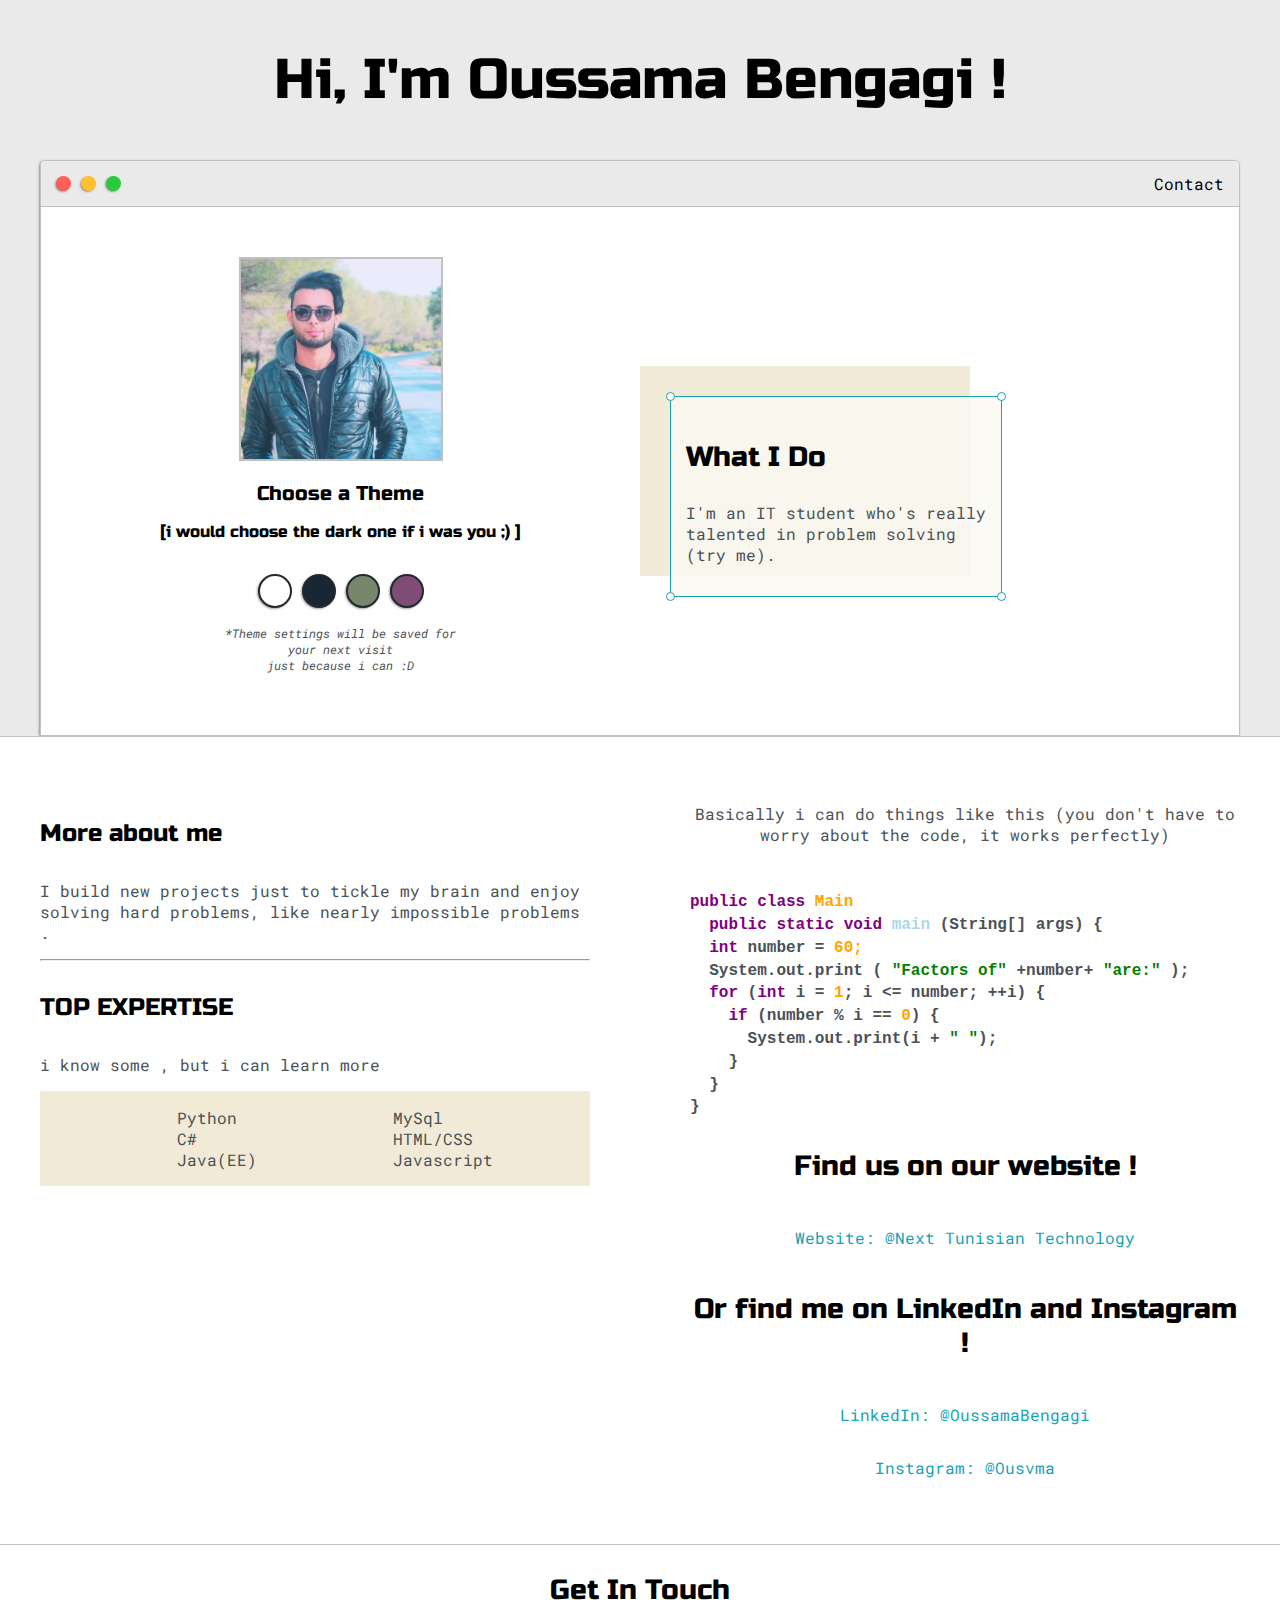
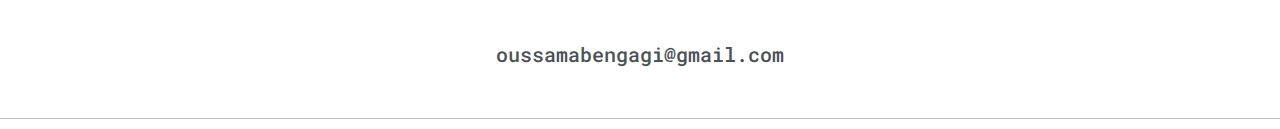
==== commit ab5bc816: "Update index.html" ====
--- a/index.html
+++ b/index.html
@@ -12,7 +12,7 @@
 	<link rel="icon" href="images/code.ico">
 
 	<link rel="stylesheet" type="text/css" href="default.css">
-	<link rel="stylesheet" type="text/css" href="loading">
+	
 	<link id="theme-style" rel="stylesheet" type="text/css" href="">
 </head>
 <body>
@@ -133,12 +133,9 @@
 						</div>
 
 					
-					
-
-
-					
-					
-					<h3>Find me on LinkedIn and Instagram !</h3>
+					<h3>Find us on our website !</h3>
+					<p><a target="_blank" href="http://nextun.tech/">Website: @Next Tunisian Technology</a></p>
+					<h3>Or find me on LinkedIn and Instagram !</h3>
 					<p><a target="_blank" href="https://www.linkedin.com/in/oussamabengagi/"  >LinkedIn: @OussamaBengagi</a></p>
 					<p><a target="_blank" href="https://instagram.com/ousvma">Instagram: @Ousvma</a></p>
 				</div>
@@ -161,6 +158,6 @@
 
 	<script type="text/javascript" src="script.js"></script>
 	
-	<script src="https://google-code-prettify.googlecode.com/svn/loader/run_prettify.js"></script>
+	 
 </body>
 </html>
